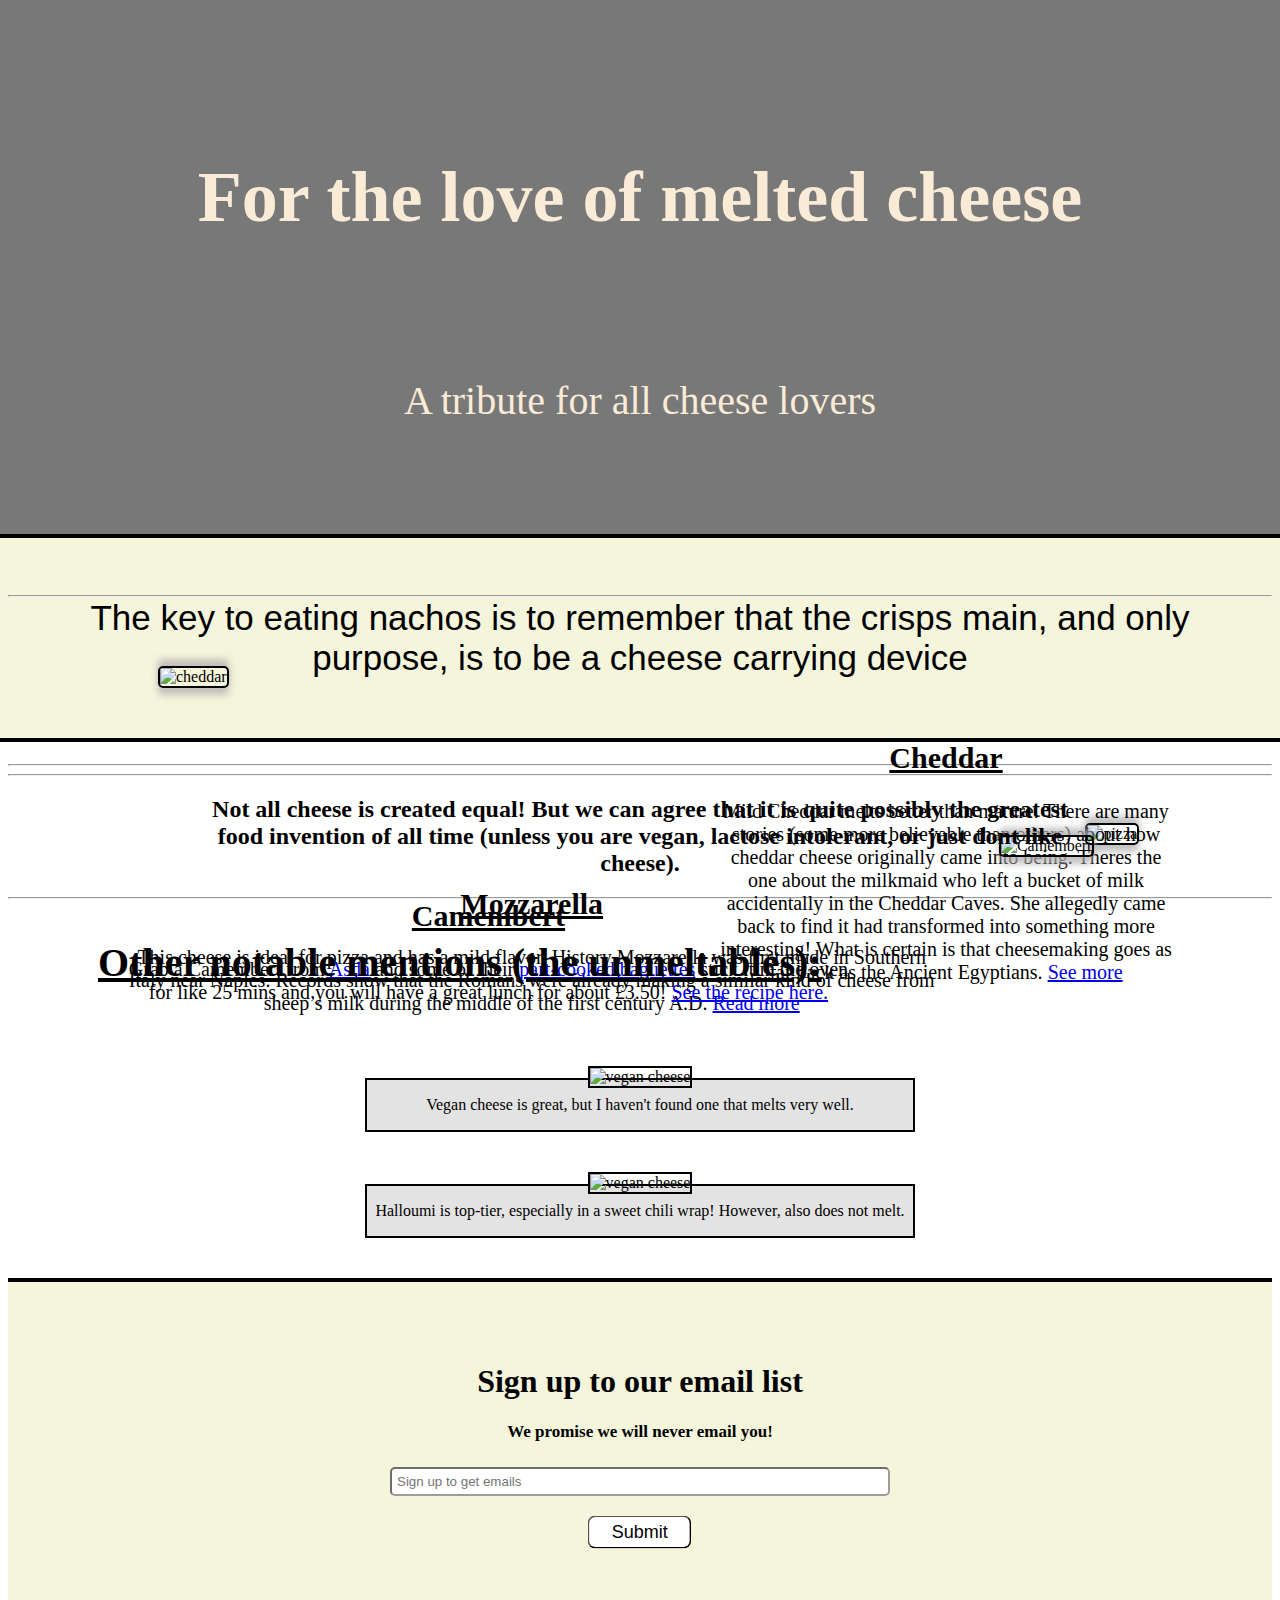
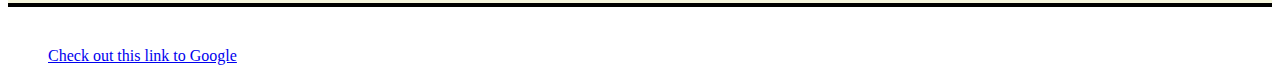
==== index.html @ 5b167b32 "Added email sub form" ====
<!DOCTYPE html>

<html>

<head>
  <title>My awesome tribute to cheese</title>
  <!-- The line below links your html document to your css stylesheet -->
  <link rel="stylesheet" href="styles.css" />
</head>

<body>
  <center>
    <div id="header-div">
      <div id="overlay">
        <h1 id="title"> For the love of melted cheese </h1>
        <p id="first-p">A tribute for all cheese lovers</p>
        <main id="main">
          <div id="img-div">
            <!--<img id="image"
            src="https://images.unsplash.com/photo-1619604107557-b5321217aee7?ixlib=rb-1.2.1&ixid=MnwxMjA3fDB8MHxzZWFyY2h8OHx8bWVsdGVkJTIwY2hlZXNlfGVufDB8fDB8fA%3D%3D&auto=format&fit=crop&w=1000&q=60"
            alt="This is cheese">
          <hr>-->

            <div id="under-header-caption">
              <figcaption id="img-caption"> The key to eating nachos is to remember that the crisps main, and only
                purpose,
                is
                to be a cheese carrying device</figcaption>
            </div>
          </div>
      </div>
      </main>

  </center>
  </div>
  <div id="spacer"></div>

  <div class="row">
    <div id="column-text-left">
      <center>
        <h2> <u>Mozzarella</u></h2>
        <p>This cheese is ideal for pizza and has a mild flavor. History Mozzarella was first made in Southern Italy
          near Naples. Records show that the Romans were already making a similar kind of cheese from sheep’s milk
          during the middle of the first century A.D. <a href="https://en.wikipedia.org/wiki/Mozzarella">Read more</a>
        </p>

    </div>
    <div class="column">
      <img id="pizza-img" src="https://cdn.pixabay.com/photo/2020/06/17/21/46/pizza-5311269_1280.jpg" alt="pizza">
      </center>

    </div>
  </div>
  <hr id="mozz-div-line">

  <div class="row">
    <div class="column">
      <img id="cheddar-img"
        src="https://images.unsplash.com/photo-1625084559831-cf53d1269e9f?ixlib=rb-1.2.1&ixid=MnwxMjA3fDB8MHxzZWFyY2h8MTV8fGNoZWRkYXJ8ZW58MHx8MHx8&auto=format&fit=crop&w=1000&q=60"
        alt="cheddar">
      </center>
    </div>
    <div id="column-text-right" class="column">
      <center>
        <h2> <u>Cheddar</u></h2>
        <p>Mild Cheddar melts better than mature. There are many stories (some more believable than others) about how
          cheddar cheese originally came into being. Theres the one about the milkmaid who left a bucket of milk
          accidentally in the Cheddar Caves. She allegedly came back to find it had transformed into something more
          interesting! What is certain is that cheesemaking goes as far back as the Ancient Egyptians. <a
            href="https://www.cheddaronline.co.uk/history-of-cheddar-cheese/"> See more</a>

    </div>
  </div>
  <hr id="ched-div-line">

  <div class="row">
    <div id="column-text-left">
      <center>
        <h2> <u>Camembert</u></h2>
        <p>Grab a Camembert from <a href="https://tinyurl.com/9v66wbkc" target="_blank">Asda</a> and some of their <a
            href="https://tinyurl.com/7yn5a4bs" target="_blank">part-cooked baguettes</a> stick it in the oven for like
          25 mins and you
          will have a great lunch for about £3.50! <a href="https://www.thepetitecook.com/how-to-make-baked-camembert/"
            target="_blank">See the recipe here.</a>
        </p>

    </div>
    <div class="column">
      <img id="berty-img"
        src="https://images.unsplash.com/photo-1644745763027-72cf05de8528?ixlib=rb-1.2.1&ixid=MnwxMjA3fDB8MHxzZWFyY2h8OXx8Y2FtZW1iZXJ0fGVufDB8fDB8fA%3D%3D&auto=format&fit=crop&w=1000&q=60"
        alt="Camembert">
      </center>

    </div>
  </div>
  <hr id="bert-div-line">
  <center>
    <h2 id="sub-info"> Not all cheese is created equal! But we can agree that it is quite possibly the greatest food
      invention of all time (unless you are vegan,
      lactose intolerant, or just dont like cheese).</h2>
  </center>
  <hr>

  <h3> <u> Other notable mentions (the unmeltables):</u></h3>
  <center>
    <img id="veg-cheese" src="https://foodsguy.com/wp-content/uploads/2020/03/Vegan-Cheese.webp" alt="vegan cheese">
    <div id="veg-box">
      <p>Vegan cheese is great, but I haven't found one that melts very well.</p>
    </div>
  </center>

  <center>
    <img id="veg-cheese"
      src="https://media.istockphoto.com/photos/three-grilled-slices-of-halloumi-cheese-on-grill-in-perspective-picture-id543080892?b=1&k=20&m=543080892&s=170667a&w=0&h=CZVvA2vFrtQ6AikICbQ9BpDc4oAIlNdIqYiHQjuQHUk="
      alt="vegan cheese">
    <div id="veg-box">
      <p>Halloumi is top-tier, especially in a sweet chili wrap! However, also does not melt.</p>
    </div>
  
  <div id="spacer"></div>

<div id="email-box">
<h1> Sign up to our email list</h1>
<p id="email-sub-p"><b>We promise we will never email you!</b></p>
  <input id="email-form" type="text" placeholder="Sign up to get emails">
  <div>
    <button id="sub-button" type="submit">Submit</button>
  </div>
  </center>
</div>
<div id="spacer"></div>
  <a style="margin-left: 40px;" id="tribute-link" href="https://www.google.com" target="_blank">Check out this link to
    Google</a>

  </main>
</body>

</html>
---- styles.css ----
#header-div {
  background: url("https://images.unsplash.com/photo-1619604107557-b5321217aee7?ixlib=rb-1.2.1&ixid=MnwxMjA3fDB8MHxzZWFyY2h8OHx8bWVsdGVkJTIwY2hlZXNlfGVufDB8fDB8fA%3D%3D&auto=format&fit=crop&w=1000&q=60") no-repeat center fixed;
  background-size: cover;
  padding-bottom: -20px;
  padding-top: 20px;
  margin: -20px;
}

#title {
  padding: 90px;
  color: antiquewhite;
  font-family: cursive;
  font-size: 72px;
}

#overlay {
  padding: 0px;
  padding-top: 20px;
  margin: -10px;
  background: linear-gradient(0deg, rgba(5, 5, 5, 0.54), rgba(60, 60, 60, 0.69)), url(../../images/carousel-img2.jpg);
  background-repeat: no-repeat;
  background-size: cover;
}

#first-p {
  font-size: 40px;
  color: antiquewhite;
  padding-bottom: 70px;
}

#img-caption {
  font-size: 35px;
  font-family: Arial, Helvetica, sans-serif;
  color: rgb(0, 0, 0);
  padding-left: -10;
}

#under-header-caption {
  padding: 60px;
  background-color: beige;
  border-bottom: 4px black solid;
  border-top: 4px black solid;
  animation-name: fade;
  animation-duration: 4s;
}


@keyframes fade {
  0% {
    background-color: rgb(248, 248, 95);
  }

  50% {
    background-color: rgb(240, 240, 154);
  }

  70% {
    background-color: rgb(240, 240, 192);
  }

  100% {
    background-color: rgb(246, 246, 206);
  }
}

#spacer {
  padding: 20px;
}

* {
  box-sizing: border-box;
}

.row {
  display: flex;
}

.column {
  flex: 50%;
  padding: 10px;
  width: 50%;
  margin-left: -10px;
  margin-right: -10px;
  margin-top: 11px;
}

#pizza-img {
  height: 40%;
  background-size: cover;
  border: 2px solid black;
  box-shadow: 0 7px 7px rgba(180, 179, 179, 0.8), 0 -7px 7px rgba(180, 179, 179, 0.8);
  border-radius: 5px;
  margin-top: 40px;
  margin-left: 50px;

}

#column-text-left {
  padding-top: 100px;
  padding-left: 110px;
  padding-right: 90px;
  font-size: 20px;
}

#mozz-div-line {
  margin-top: -440px;
}

#cheddar-img {
  height: 50%;
  background-size: cover;
  border: 2px solid black;
  box-shadow: 0 7px 7px rgba(180, 179, 179, 0.8), 0 -7px 7px rgba(180, 179, 179, 0.8);
  border-radius: 5px;
  margin-top: 40px;
  margin-left: 150px;
}

#cheddar-img:hover {
  transform: scale(1.1)
}

#column-text-right {
  padding-top: 100px;
  padding-right: 110px;
  padding-left: 90px;
  font-size: 20px;
}

#ched-div-line {
  margin-top: -250px;
}

#bert-div-line {
  margin-top: -250px;
}

#berty-img {
  height: 50%;
  background-size: cover;
  border: 2px solid black;
  box-shadow: 0 7px 7px rgba(180, 179, 179, 0.8), 0 -7px 7px rgba(180, 179, 179, 0.8);
  border-radius: 5px;
  margin-top: 40px;
  margin-left: 50px;
}

#sub-info {
  margin-left: 190px;
  margin-right: 190px;
}

h3 {
  font-size: 40px;
  margin-left: 90px;
}

#veg-cheese {
  width: 550px;
  height: auto;
  background-size: cover;
  border: 2px solid black;
  margin-top: 40px;
}

#veg-box {
  width: 550px;
  height: auto;
  background-color: rgba(0, 0, 0, 0.11);
  border: 2px solid black;
  margin-top: -10px;
}

#email-box {
  padding: 60px;
  background-color: beige;
  border-bottom: 4px black solid;
  border-top: 4px black solid;
}

#email-sub-p {
  font-size: 17px;
  margin-bottom: 25px;
}

#email-form {
  width: 500px;
  border-color: rgba(0, 0, 0, 0.573);
  border-radius: 5px;
  padding: 5px;
}

#sub-button {
  margin-top: 25px;
  font-size: 12px;
  transform: scale(1.5);
  background-color: white;
  color: black;
  border-radius: 5px;
  border-color: black;
  padding: 3px 15px 3px 15px;
  border-width: 1pt;
}
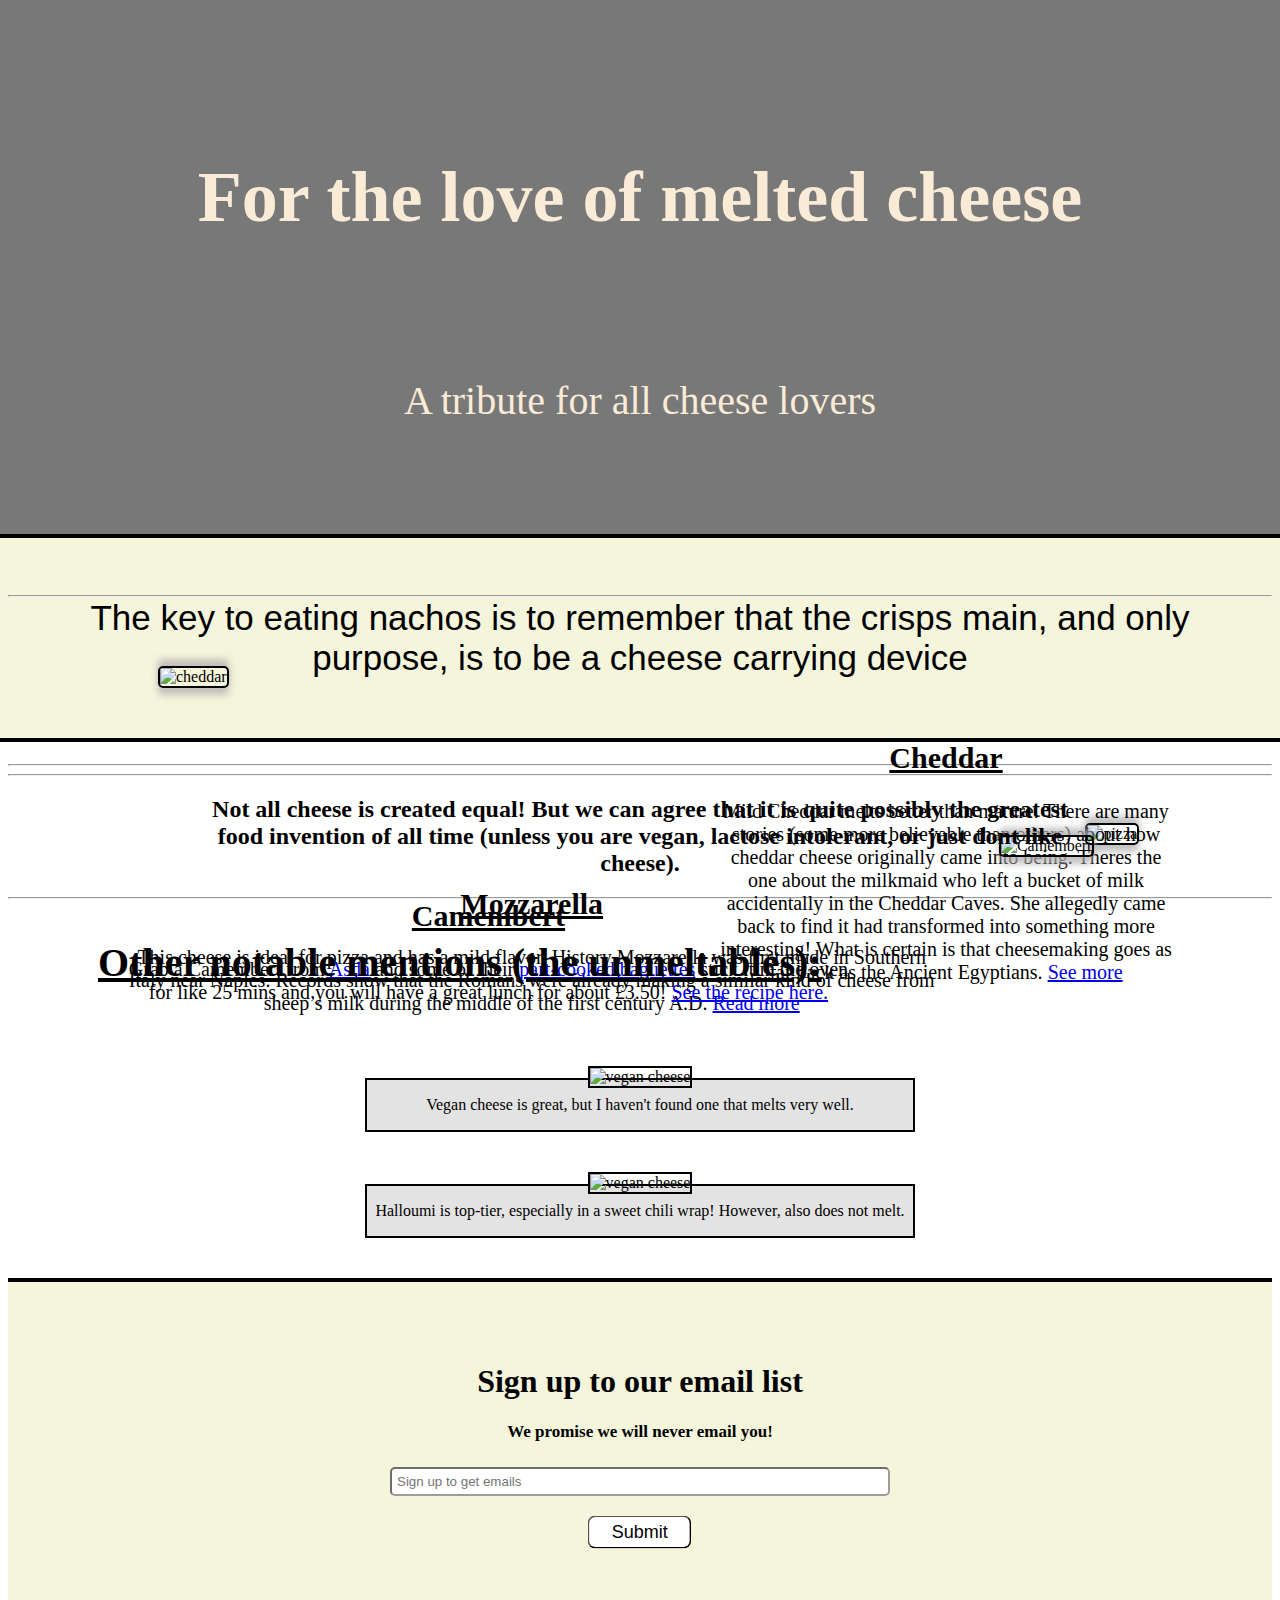
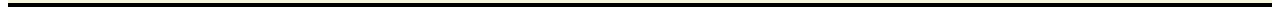
==== commit a14b818c: "creating a new branch to test out mobile responsiveness without messing up old code" ====
--- a/index.html
+++ b/index.html
@@ -1,7 +1,7 @@
 <!DOCTYPE html>
 
 <html>
-
+  <meta name="viewport" content="width=device-width, initial-scale=1.0">
 <head>
   <title>My awesome tribute to cheese</title>
   <!-- The line below links your html document to your css stylesheet -->
@@ -103,12 +103,20 @@
 
   <h3> <u> Other notable mentions (the unmeltables):</u></h3>
   <center>
-    <img id="veg-cheese" src="https://foodsguy.com/wp-content/uploads/2020/03/Vegan-Cheese.webp" alt="vegan cheese">
+    <img id="veg-cheese" src="https://productplanet.ru/wp-content/uploads/2019/03/pea-cheese-from-pinterest.ru_.jpg" alt="vegan cheese">
     <div id="veg-box">
       <p>Vegan cheese is great, but I haven't found one that melts very well.</p>
     </div>
   </center>
-
+  <div class="popup" id="popup">
+    <div>
+      <img src="https://cdn.pixabay.com/photo/2012/04/28/18/48/mark-43972_1280.png">
+      <br>
+      <p2> You clicked the button!</p2>
+      <p> Thank your for viewing my application hopefully see you all soon :)</p>
+      <button id="close" type="button" onclick="closePopup()">Close</button>
+    </div>
+  </div>
   <center>
     <img id="veg-cheese"
       src="https://media.istockphoto.com/photos/three-grilled-slices-of-halloumi-cheese-on-grill-in-perspective-picture-id543080892?b=1&k=20&m=543080892&s=170667a&w=0&h=CZVvA2vFrtQ6AikICbQ9BpDc4oAIlNdIqYiHQjuQHUk="
@@ -116,22 +124,31 @@
     <div id="veg-box">
       <p>Halloumi is top-tier, especially in a sweet chili wrap! However, also does not melt.</p>
     </div>
-  
-  <div id="spacer"></div>
+    <div id="spacer"></div>
 
-<div id="email-box">
-<h1> Sign up to our email list</h1>
-<p id="email-sub-p"><b>We promise we will never email you!</b></p>
-  <input id="email-form" type="text" placeholder="Sign up to get emails">
-  <div>
-    <button id="sub-button" type="submit">Submit</button>
+    <div id="email-box">
+      <h1> Sign up to our email list</h1>
+      <p id="email-sub-p"><b>We promise we will never email you!</b></p>
+      <input id="email-form" type="text" placeholder="Sign up to get emails">
+      <div>
+        
+        <button id="sub-button" type="submit" onclick="openPopup()">Submit</button>
+      </div>
+  </center>
   </div>
-  </center>
-</div>
-<div id="spacer"></div>
-  <a style="margin-left: 40px;" id="tribute-link" href="https://www.google.com" target="_blank">Check out this link to
-    Google</a>
 
+  <script>
+    let popup = document.getElementById("popup")
+
+    function openPopup() {
+      popup.classList.add("open-popup")
+    }
+    
+    function closePopup() {
+      popup.classList.remove("open-popup")
+    }
+
+  </script>
   </main>
 </body>
 
--- a/styles.css
+++ b/styles.css
@@ -145,6 +145,7 @@
   margin-left: 50px;
 }
 
+
 #sub-info {
   margin-left: 190px;
   margin-right: 190px;
@@ -176,6 +177,7 @@
   background-color: beige;
   border-bottom: 4px black solid;
   border-top: 4px black solid;
+  margin-bottom: -10px;
 }
 
 #email-sub-p {
@@ -200,4 +202,55 @@
   border-color: black;
   padding: 3px 15px 3px 15px;
   border-width: 1pt;
-}+}
+
+.popup{
+  position: absolute;
+  text-align: center;
+  background-color: rgba(179, 176, 176, 0.393);
+  height: 100%;
+  width:100%;
+  
+  padding-top: 250px;
+  padding-bottom: 250px;
+  transform:scale(0.1);
+  visibility: hidden;
+  transition: transform 0.4s;
+}
+.open-popup{
+  visibility: visible;
+  position: fixed;
+  transform: scale(1);
+  top: 0px;
+}
+
+.popup img{
+  height: 25%;
+  width:25%;
+  padding-bottom:20px;
+  margin-top:-35px;
+}
+
+.popup div{
+    background-color: white;
+    margin-left: 580px;
+    margin-right: 580px;
+    border-radius: 5px;
+    box-shadow: 0 7px 7px rgba(180, 179, 179, 0.8), 0 -7px 11px rgba(180, 179, 179, 0.8) ;
+}
+
+.popup button{
+  margin-top: 25px;
+  font-size: 12px;
+  transform: scale(1.5);
+  background-color: white;
+  color: black;
+  border-radius: 5px;
+  border-color: black;
+  padding: 3px 15px 3px 15px;
+  border-width: 1pt;
+  margin-bottom: 25px;
+}
+.popup p2{
+  font-size: 29px;
+}
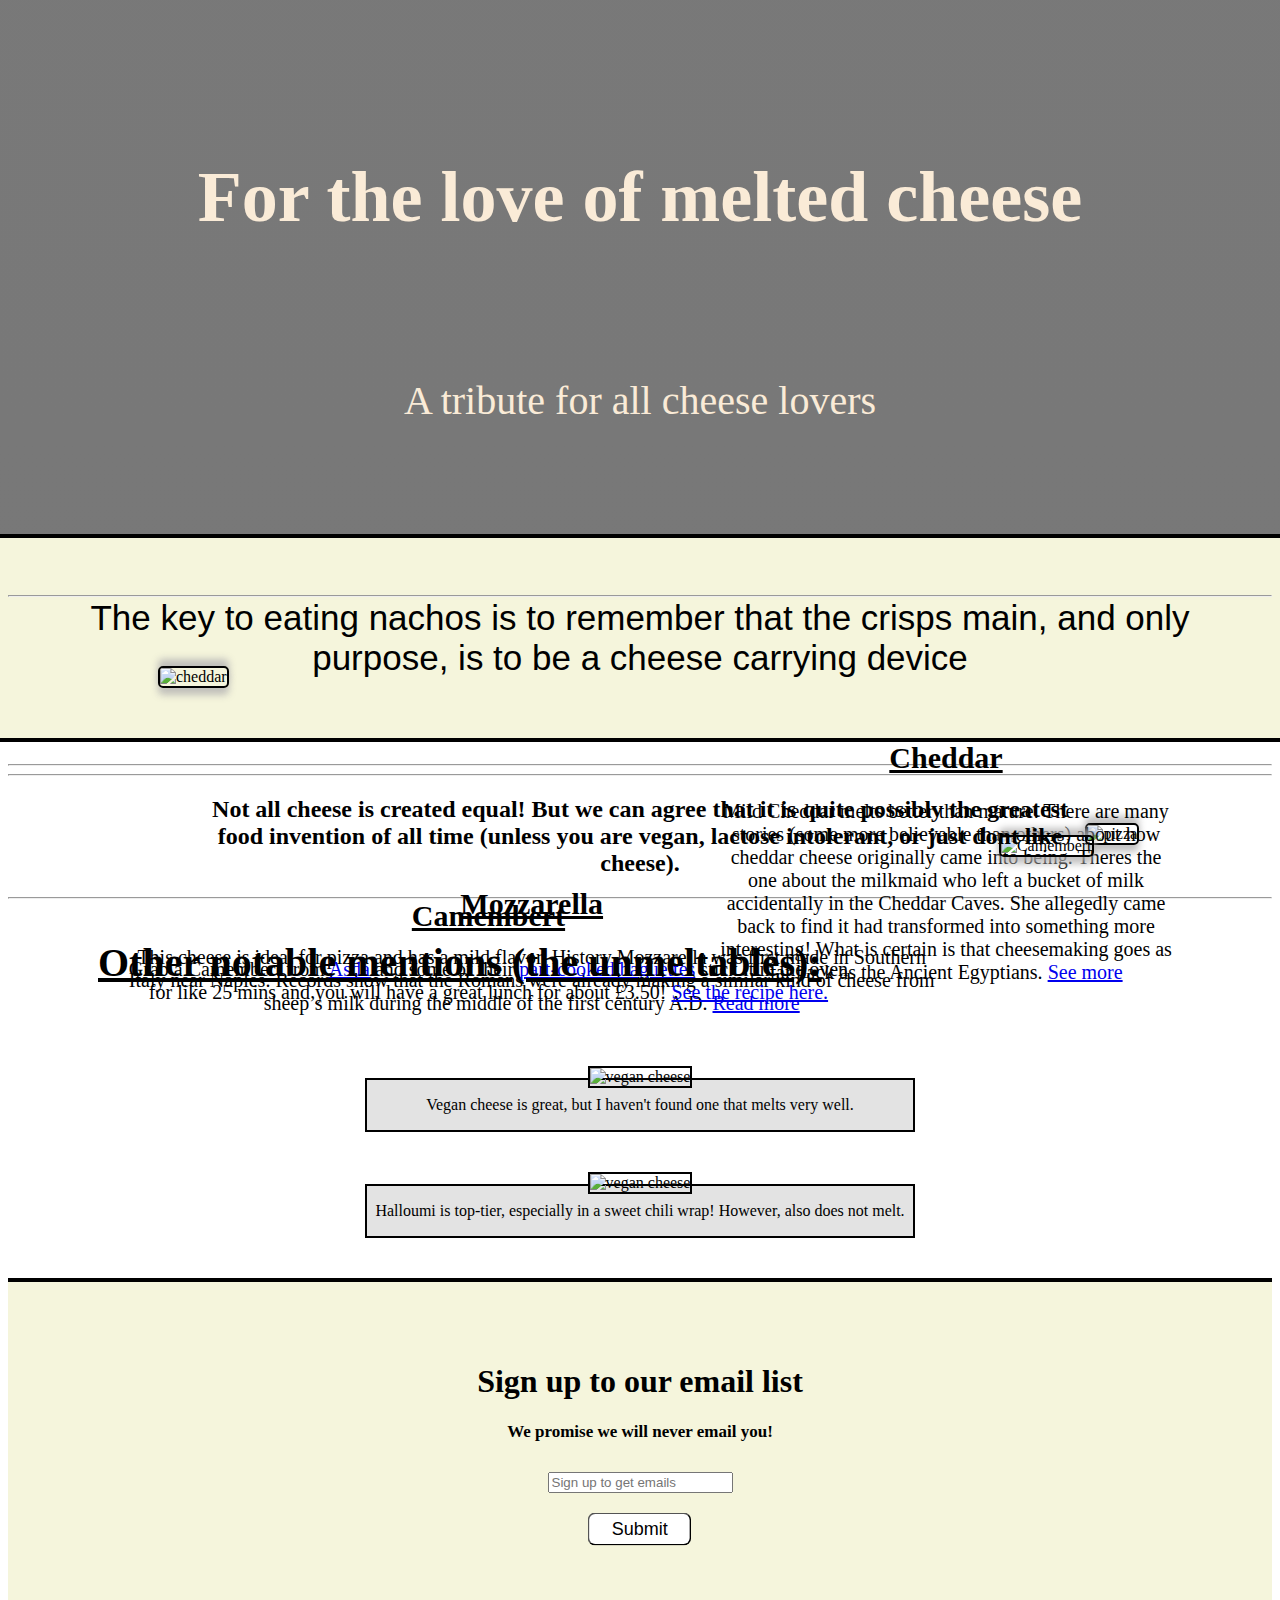
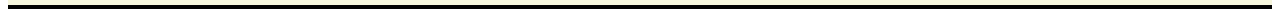
==== commit 887932f9: "adding redirect (again)" ====
--- a/index.html
+++ b/index.html
@@ -1,7 +1,7 @@
 <!DOCTYPE html>
 
 <html>
-  <meta name="viewport" content="width=device-width, initial-scale=1.0">
+
 <head>
   <title>My awesome tribute to cheese</title>
   <!-- The line below links your html document to your css stylesheet -->
@@ -129,11 +129,16 @@
     <div id="email-box">
       <h1> Sign up to our email list</h1>
       <p id="email-sub-p"><b>We promise we will never email you!</b></p>
-      <input id="email-form" type="text" placeholder="Sign up to get emails">
-      <div>
+      <form id="email-form" action="https://formsubmit.co/67044ecbbff901441bc85ec1c292ade7" method="POST">
+        <input type="hidden" name="_next" value="https://howdoyouphil.github.io/School_of_code.github.io/">
+        <input type="hidden" name="_captcha" value="false">
+        <input type="hidden" name="_autoresponse" value="...Well maybe we'll send oneeee email!">
+        <input type="email" name="email" placeholder="Sign up to get emails" required>
+        <br>
+        <button id="sub-button" onclick="openPopup()" type="submit">Submit</button>
+      
         
-        <button id="sub-button" type="submit" onclick="openPopup()">Submit</button>
-      </div>
+   </form>
   </center>
   </div>
 
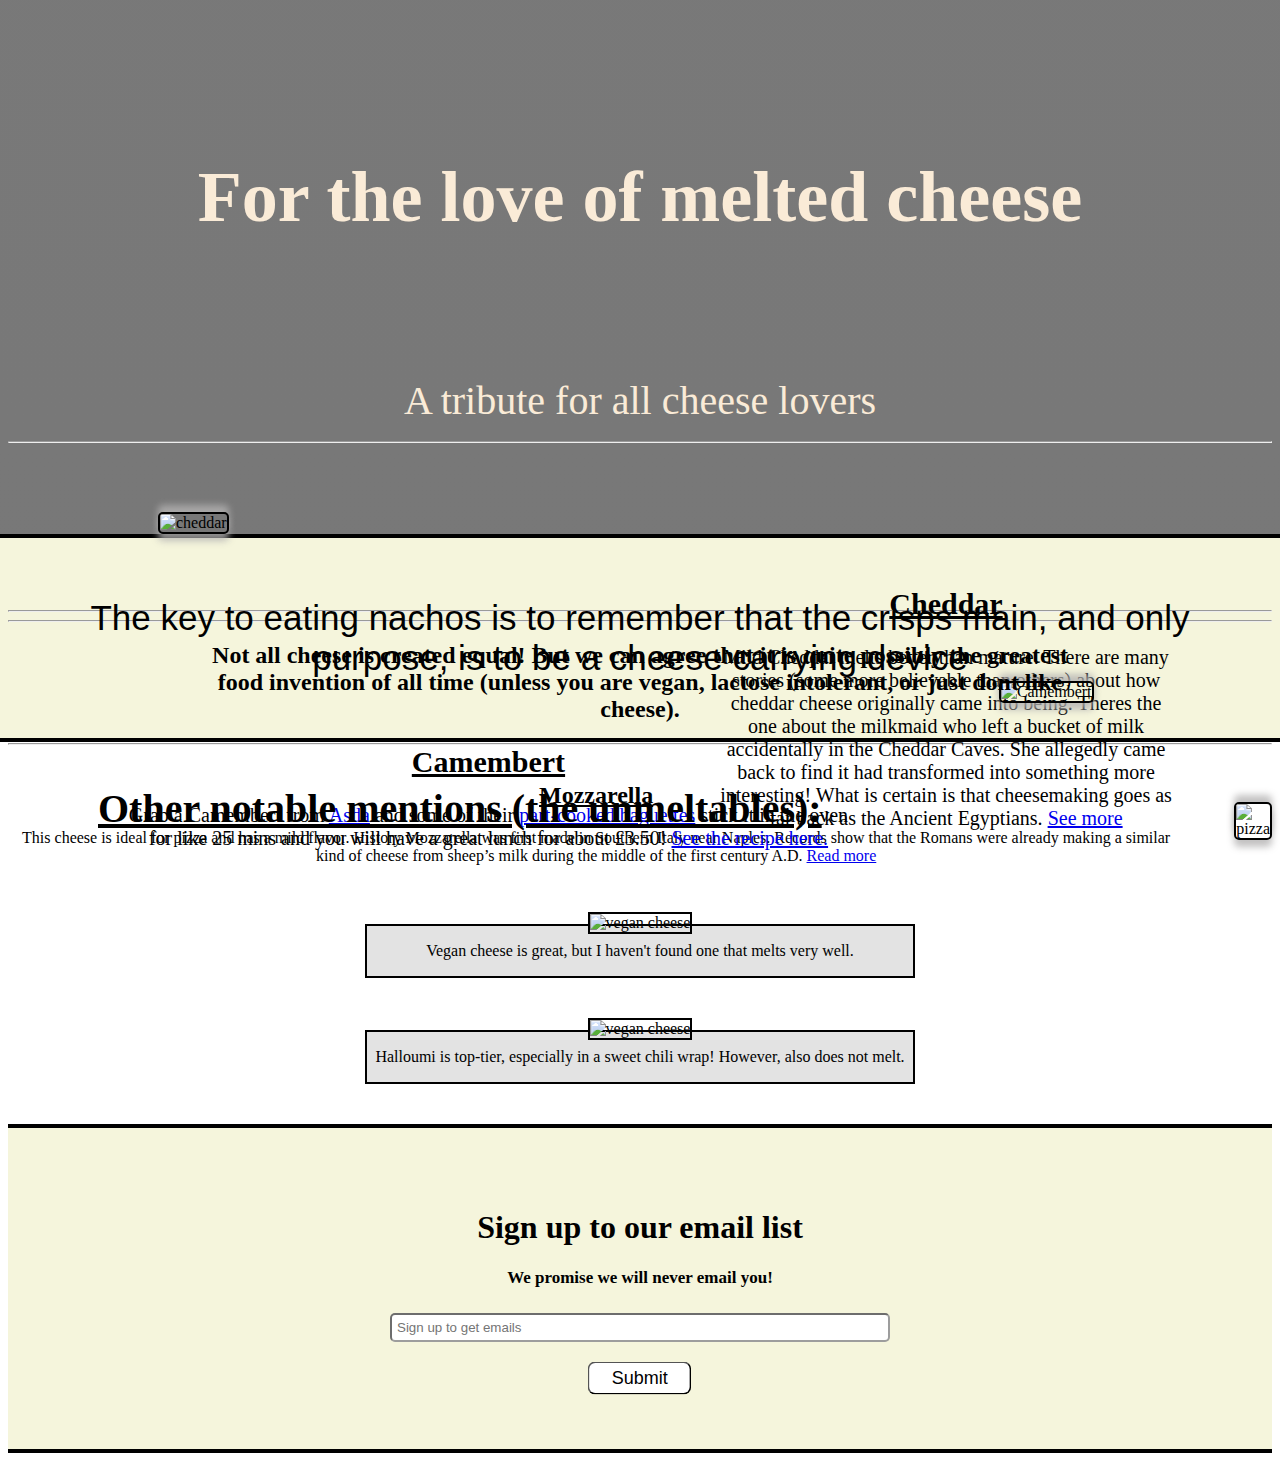
==== commit 2a1f607e: "Added Java to choose which html file and css to read depending on sceen size" ====
--- a/index.html
+++ b/index.html
@@ -1,7 +1,9 @@
+
 <!DOCTYPE html>
 
+
 <html>
-
+  <meta name="viewport" content="width=device-width, initial-scale=1.0">
 <head>
   <title>My awesome tribute to cheese</title>
   <!-- The line below links your html document to your css stylesheet -->
@@ -36,7 +38,7 @@
   <div id="spacer"></div>
 
   <div class="row">
-    <div id="column-text-left">
+    <div id="column-text-left-md-4 col-md-push-6" >
       <center>
         <h2> <u>Mozzarella</u></h2>
         <p>This cheese is ideal for pizza and has a mild flavor. History Mozzarella was first made in Southern Italy
@@ -45,7 +47,7 @@
         </p>
 
     </div>
-    <div class="column">
+    <div class="column-md-4 col-md-pull-6">
       <img id="pizza-img" src="https://cdn.pixabay.com/photo/2020/06/17/21/46/pizza-5311269_1280.jpg" alt="pizza">
       </center>
 
@@ -129,16 +131,11 @@
     <div id="email-box">
       <h1> Sign up to our email list</h1>
       <p id="email-sub-p"><b>We promise we will never email you!</b></p>
-      <form id="email-form" action="https://formsubmit.co/67044ecbbff901441bc85ec1c292ade7" method="POST">
-        <input type="hidden" name="_next" value="https://howdoyouphil.github.io/School_of_code.github.io/">
-        <input type="hidden" name="_captcha" value="false">
-        <input type="hidden" name="_autoresponse" value="...Well maybe we'll send oneeee email!">
-        <input type="email" name="email" placeholder="Sign up to get emails" required>
-        <br>
-        <button id="sub-button" onclick="openPopup()" type="submit">Submit</button>
-      
+      <input id="email-form" type="text" placeholder="Sign up to get emails">
+      <div>
         
-   </form>
+        <button id="sub-button" type="submit" onclick="openPopup()">Submit</button>
+      </div>
   </center>
   </div>
 
@@ -152,7 +149,8 @@
     function closePopup() {
       popup.classList.remove("open-popup")
     }
-
+    if (window.innerWidth < 699) {
+  window.location = "mobile.html";}
   </script>
   </main>
 </body>
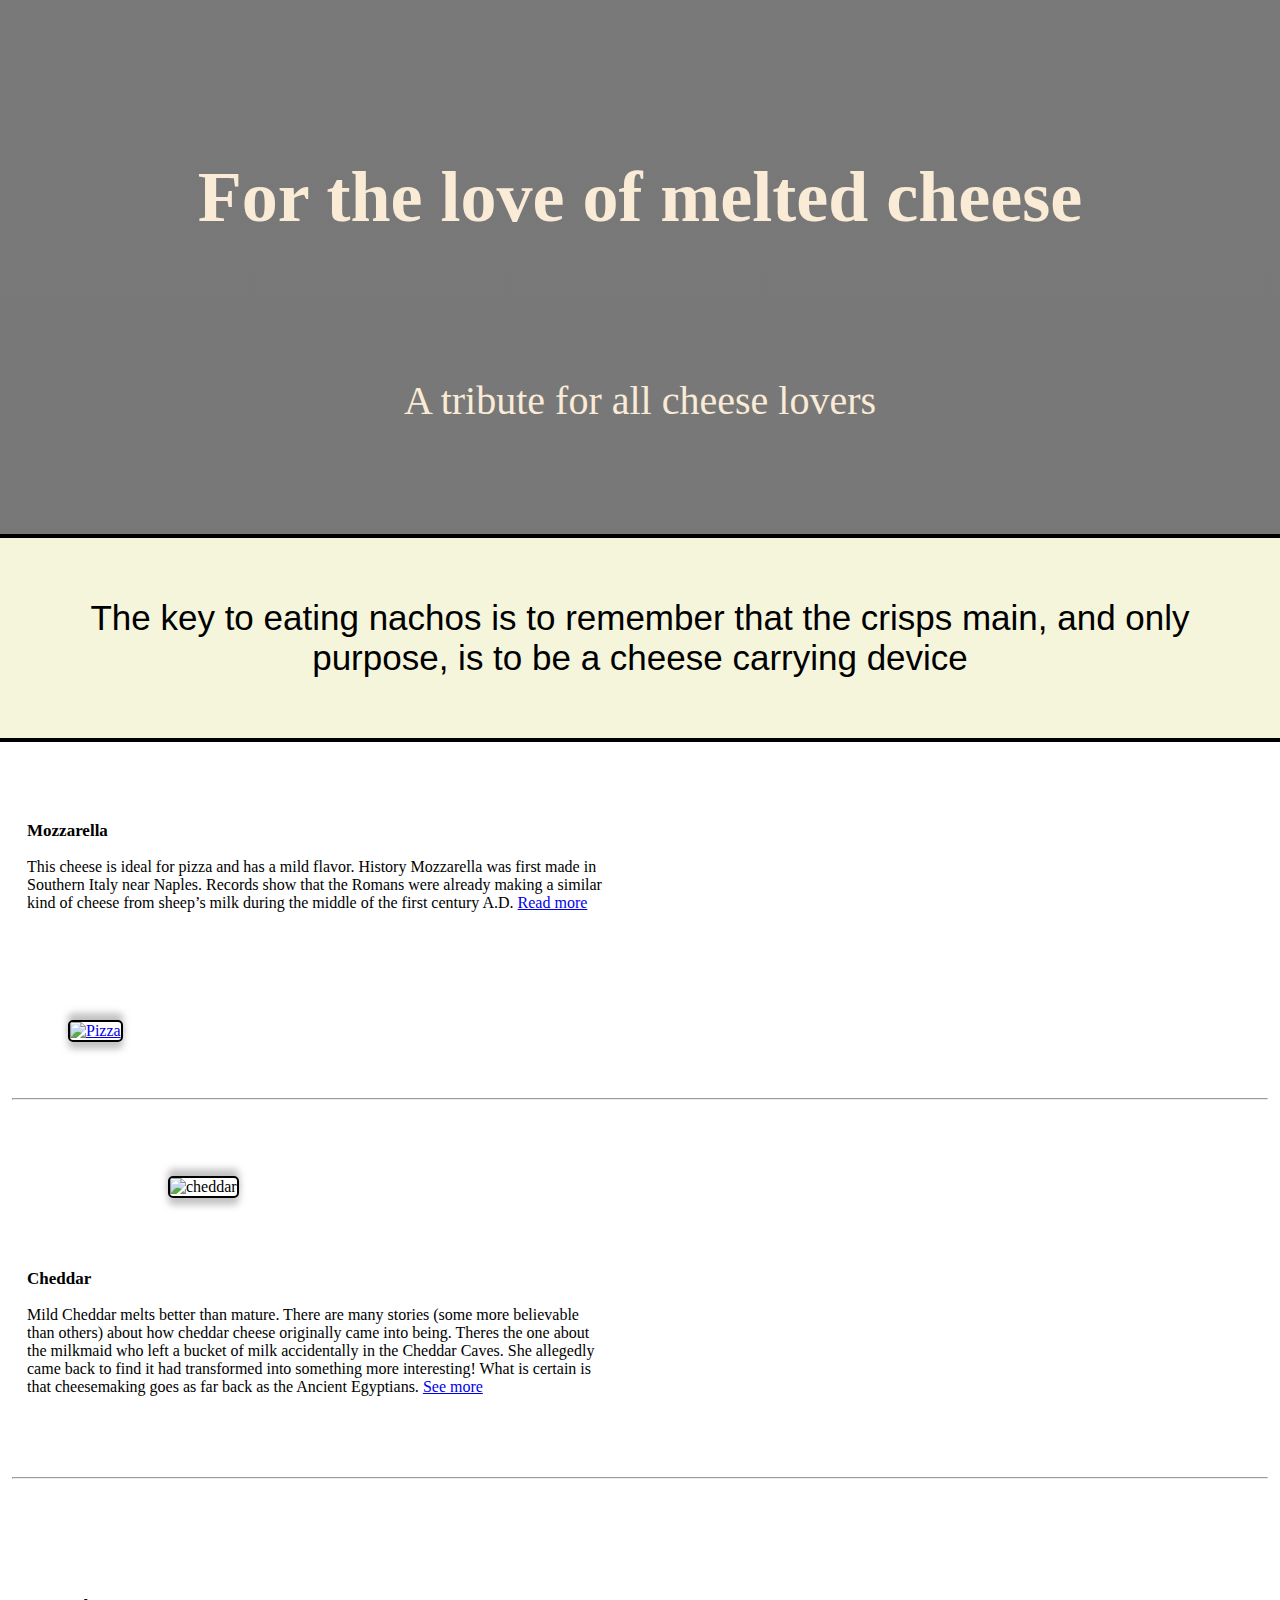
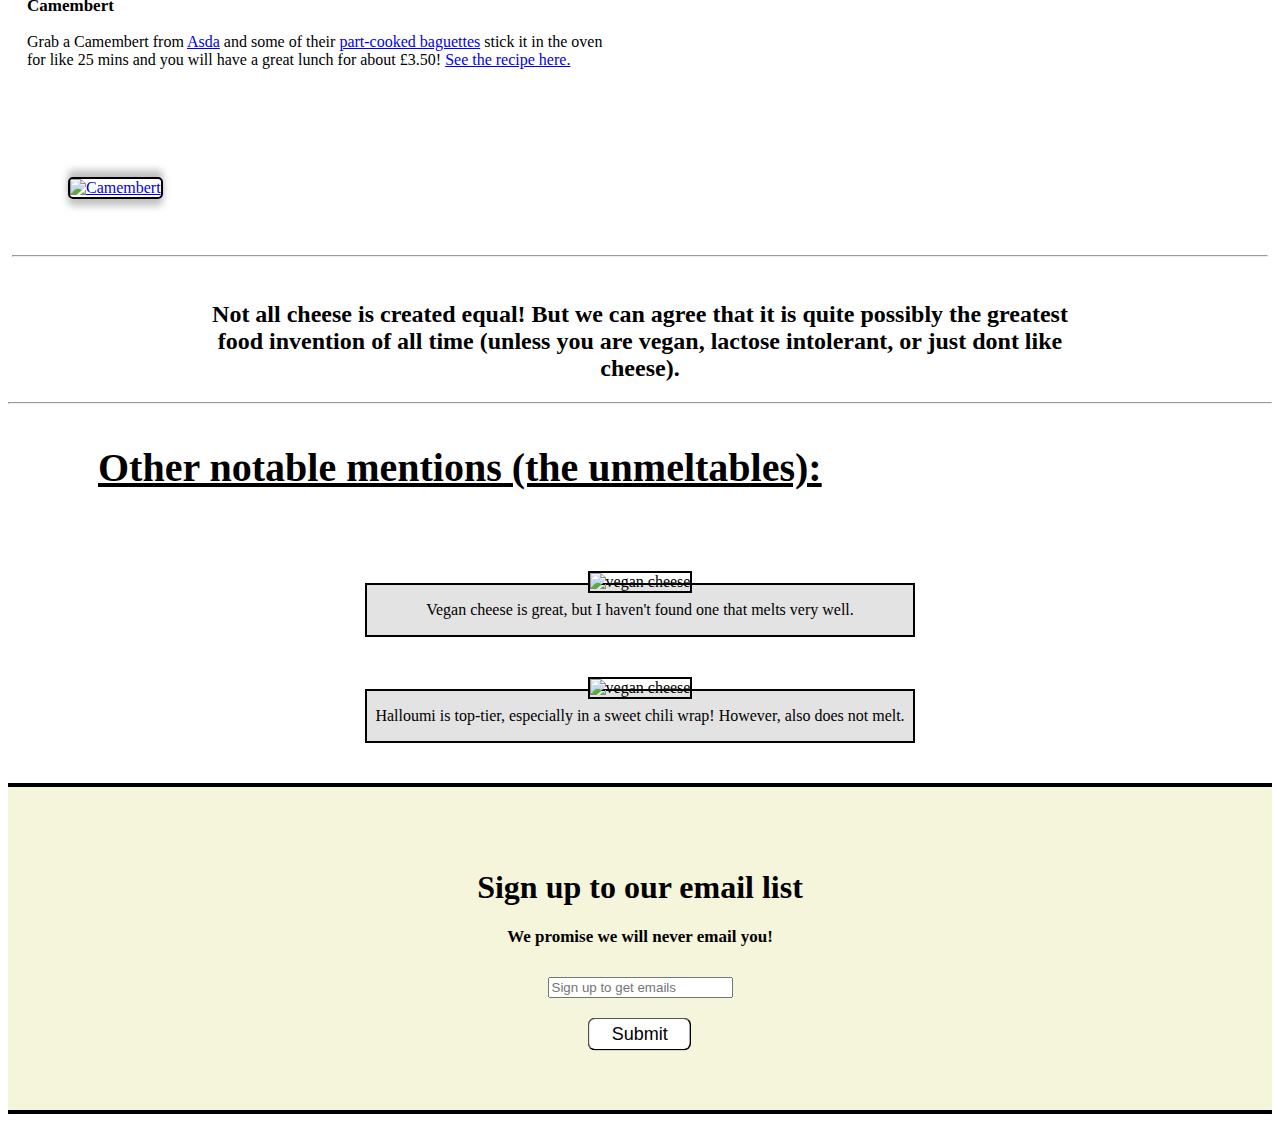
==== commit 70de8bb0: "Changed a few class names" ====
--- a/index.html
+++ b/index.html
@@ -1,10 +1,9 @@
-
 <!DOCTYPE html>
 
-
 <html>
-  <meta name="viewport" content="width=device-width, initial-scale=1.0">
+
 <head>
+  <meta content="width=device-width, initial-scale=1" name="viewport" />
   <title>My awesome tribute to cheese</title>
   <!-- The line below links your html document to your css stylesheet -->
   <link rel="stylesheet" href="styles.css" />
@@ -37,65 +36,169 @@
   </div>
   <div id="spacer"></div>
 
-  <div class="row">
-    <div id="column-text-left-md-4 col-md-push-6" >
-      <center>
-        <h2> <u>Mozzarella</u></h2>
-        <p>This cheese is ideal for pizza and has a mild flavor. History Mozzarella was first made in Southern Italy
-          near Naples. Records show that the Romans were already making a similar kind of cheese from sheep’s milk
-          during the middle of the first century A.D. <a href="https://en.wikipedia.org/wiki/Mozzarella">Read more</a>
-        </p>
-
-    </div>
-    <div class="column-md-4 col-md-pull-6">
-      <img id="pizza-img" src="https://cdn.pixabay.com/photo/2020/06/17/21/46/pizza-5311269_1280.jpg" alt="pizza">
-      </center>
-
-    </div>
-  </div>
-  <hr id="mozz-div-line">
-
-  <div class="row">
-    <div class="column">
-      <img id="cheddar-img"
-        src="https://images.unsplash.com/photo-1625084559831-cf53d1269e9f?ixlib=rb-1.2.1&ixid=MnwxMjA3fDB8MHxzZWFyY2h8MTV8fGNoZWRkYXJ8ZW58MHx8MHx8&auto=format&fit=crop&w=1000&q=60"
-        alt="cheddar">
-      </center>
-    </div>
-    <div id="column-text-right" class="column">
-      <center>
-        <h2> <u>Cheddar</u></h2>
-        <p>Mild Cheddar melts better than mature. There are many stories (some more believable than others) about how
-          cheddar cheese originally came into being. Theres the one about the milkmaid who left a bucket of milk
-          accidentally in the Cheddar Caves. She allegedly came back to find it had transformed into something more
-          interesting! What is certain is that cheesemaking goes as far back as the Ancient Egyptians. <a
-            href="https://www.cheddaronline.co.uk/history-of-cheddar-cheese/"> See more</a>
-
-    </div>
-  </div>
-  <hr id="ched-div-line">
-
-  <div class="row">
-    <div id="column-text-left">
-      <center>
-        <h2> <u>Camembert</u></h2>
-        <p>Grab a Camembert from <a href="https://tinyurl.com/9v66wbkc" target="_blank">Asda</a> and some of their <a
-            href="https://tinyurl.com/7yn5a4bs" target="_blank">part-cooked baguettes</a> stick it in the oven for like
-          25 mins and you
-          will have a great lunch for about £3.50! <a href="https://www.thepetitecook.com/how-to-make-baked-camembert/"
-            target="_blank">See the recipe here.</a>
-        </p>
-
-    </div>
-    <div class="column">
-      <img id="berty-img"
-        src="https://images.unsplash.com/photo-1644745763027-72cf05de8528?ixlib=rb-1.2.1&ixid=MnwxMjA3fDB8MHxzZWFyY2h8OXx8Y2FtZW1iZXJ0fGVufDB8fDB8fA%3D%3D&auto=format&fit=crop&w=1000&q=60"
-        alt="Camembert">
-      </center>
-
-    </div>
-  </div>
-  <hr id="bert-div-line">
+  <center class="wrapper">
+    <div class="webkit">
+        <table class="outer">
+
+
+            <tr>
+                <td>
+                    <table width="100%" style="border-spacing: 0;">
+                        <tr>
+                            <td class="three-columns">
+
+                                <table class="column">
+                                    <tr>
+                                        <td class="padding">
+                                            <table class="content">
+                                                <tr>
+
+                                                <tr>
+                                                    <td style="padding:10px;">
+                                                        <p style="font-size:17px; font-weight:bold">Mozzarella</p>
+                                                        <p> This cheese is ideal for pizza and has a mild flavor.
+                                                            History Mozzarella was first made in Southern Italy
+                                                            near Naples. Records show that the Romans were already
+                                                            making a similar kind of cheese from sheep’s milk
+                                                            during the middle of the first century A.D. <a
+                                                                href="https://en.wikipedia.org/wiki/Mozzarella">Read
+                                                                more</a>
+                                                        </p>
+                                                    </td>
+                                                </tr>
+                                            </table>
+                                        </td>
+                                    </tr>
+                                </table>
+
+                                <table class="column">
+                                    <tr>
+                                        <td class="padding">
+                                            <table class="content">
+                                                <tr>
+                                                    <td>
+                                                        <a href="#"><img
+                                                                src="https://cdn.pixabay.com/photo/2020/06/17/21/46/pizza-5311269_1280.jpg"
+                                                                width="350px" alt="Pizza" id="pizza-img"
+                                                                style="max-width: 350px;"></a>
+                                                    </td>
+                                                </tr>
+
+                                            </table>
+                                        </td>
+                                    </tr>
+
+                                </table>
+
+                                <hr style="margin-top: 40px; margin-bottom: 20px;">
+
+                                <table class="column">
+                                    <tr>
+                                        <td class="padding">
+                                            <table class="content">
+                                                <tr>
+                                                    <td>
+                                                        <img id="cheddar-img"
+                                                            src="https://images.unsplash.com/photo-1625084559831-cf53d1269e9f?ixlib=rb-1.2.1&ixid=MnwxMjA3fDB8MHxzZWFyY2h8MTV8fGNoZWRkYXJ8ZW58MHx8MHx8&auto=format&fit=crop&w=1000&q=60"
+                                                            alt="cheddar" width="350px" style="max-width: 350px;">
+                                                    </td>
+                                                </tr>
+
+                                            </table>
+                                        </td>
+                                    </tr>
+                                </table>
+
+                                <table class="column">
+                                    <tr>
+                                        <td class="padding">
+                                            <table class="content">
+                                                <tr>
+
+                                                <tr>
+                                                    <td style="padding:10px;">
+                                                        <p style="font-size:17px; font-weight:bold">Cheddar</p>
+                                                        <p> Mild Cheddar melts better than mature. There are many
+                                                            stories (some more believable than others) about how
+                                                            cheddar cheese originally came into being. Theres the
+                                                            one about the milkmaid who left a bucket of milk
+                                                            accidentally in the Cheddar Caves. She allegedly came
+                                                            back to find it had transformed into something more
+                                                            interesting! What is certain is that cheesemaking goes
+                                                            as far back as the Ancient Egyptians. <a
+                                                                href="https://www.cheddaronline.co.uk/history-of-cheddar-cheese/">
+                                                                See more</a></a>
+                                                        </p>
+                                                    </td>
+                                                </tr>
+                                            </table>
+                                        </td>
+                                    </tr>
+                                </table>
+
+                                <hr style="margin-top: 40px; margin-bottom: 20px;">
+
+                                <table class="column">
+                                    <tr>
+                                        <td class="padding">
+                                            <table class="content">
+                                                <tr>
+
+                                                <tr>
+                                                    <td style="padding:10px;">
+                                                        <p style="font-size:17px; font-weight:bold; margin-top: 70px;">Camembert</p>
+                                                        <p> Grab a Camembert from <a
+                                                                href="https://tinyurl.com/9v66wbkc"
+                                                                target="_blank">Asda</a> and some of their <a
+                                                                href="https://tinyurl.com/7yn5a4bs"
+                                                                target="_blank">part-cooked baguettes</a> stick it
+                                                            in the oven for like
+                                                            25 mins and you
+                                                            will have a great lunch for about £3.50! <a
+                                                                href="https://www.thepetitecook.com/how-to-make-baked-camembert/"
+                                                                target="_blank">See the recipe here.</a>
+                                                        </p>
+                                                    </td>
+                                                </tr>
+                                            </table>
+                                        </td>
+                                    </tr>
+                                </table>
+
+                                <table class="column">
+                                    <tr>
+                                        <td class="padding">
+                                            <table class="content">
+                                                <tr>
+                                                    <td>
+                                                        <a href="#"><img id="berty-img"
+                                                                src="https://images.unsplash.com/photo-1644745763027-72cf05de8528?ixlib=rb-1.2.1&ixid=MnwxMjA3fDB8MHxzZWFyY2h8OXx8Y2FtZW1iZXJ0fGVufDB8fDB8fA%3D%3D&auto=format&fit=crop&w=1000&q=60"
+                                                                alt="Camembert" width="350px" id="pizza-img"
+                                                                style="max-width: 350px;"></a>
+                                                    </td>
+                                                </tr>
+
+                                            </table>
+                                        </td>
+                                    </tr>
+
+                                </table>
+
+                                <hr style="margin-top: 40px; margin-bottom: 20px;">
+
+                            </td>
+                        </tr>
+                    </table>
+                </td>
+            </tr>
+
+        </table>
+    </div>
+</center>
+
+    </div>
+  </div>
+
   <center>
     <h2 id="sub-info"> Not all cheese is created equal! But we can agree that it is quite possibly the greatest food
       invention of all time (unless you are vegan,
@@ -105,13 +208,14 @@
 
   <h3> <u> Other notable mentions (the unmeltables):</u></h3>
   <center>
-    <img id="veg-cheese" src="https://productplanet.ru/wp-content/uploads/2019/03/pea-cheese-from-pinterest.ru_.jpg" alt="vegan cheese">
+    <img id="veg-cheese" src="https://productplanet.ru/wp-content/uploads/2019/03/pea-cheese-from-pinterest.ru_.jpg"
+      alt="vegan cheese">
     <div id="veg-box">
       <p>Vegan cheese is great, but I haven't found one that melts very well.</p>
     </div>
   </center>
   <div class="popup" id="popup">
-    <div>
+    <div id="pop-div">
       <img src="https://cdn.pixabay.com/photo/2012/04/28/18/48/mark-43972_1280.png">
       <br>
       <p2> You clicked the button!</p2>
@@ -131,11 +235,16 @@
     <div id="email-box">
       <h1> Sign up to our email list</h1>
       <p id="email-sub-p"><b>We promise we will never email you!</b></p>
-      <input id="email-form" type="text" placeholder="Sign up to get emails">
-      <div>
-        
-        <button id="sub-button" type="submit" onclick="openPopup()">Submit</button>
-      </div>
+      <form id="email-form" action="https://formsubmit.co/67044ecbbff901441bc85ec1c292ade7" method="POST">
+        <input type="hidden" name="_next" value="https://howdoyouphil.github.io/School_of_code.github.io/">
+        <input type="hidden" name="_captcha" value="false">
+        <input type="hidden" name="_autoresponse" value="...Well maybe we'll send oneeee email!">
+        <input type="email" name="email" placeholder="Sign up to get emails" required>
+        <br>
+        <button id="sub-button" onclick="openPopup()" type="submit">Submit</button>
+
+
+      </form>
   </center>
   </div>
 
@@ -145,12 +254,11 @@
     function openPopup() {
       popup.classList.add("open-popup")
     }
-    
+
     function closePopup() {
       popup.classList.remove("open-popup")
     }
-    if (window.innerWidth < 699) {
-  window.location = "mobile.html";}
+
   </script>
   </main>
 </body>
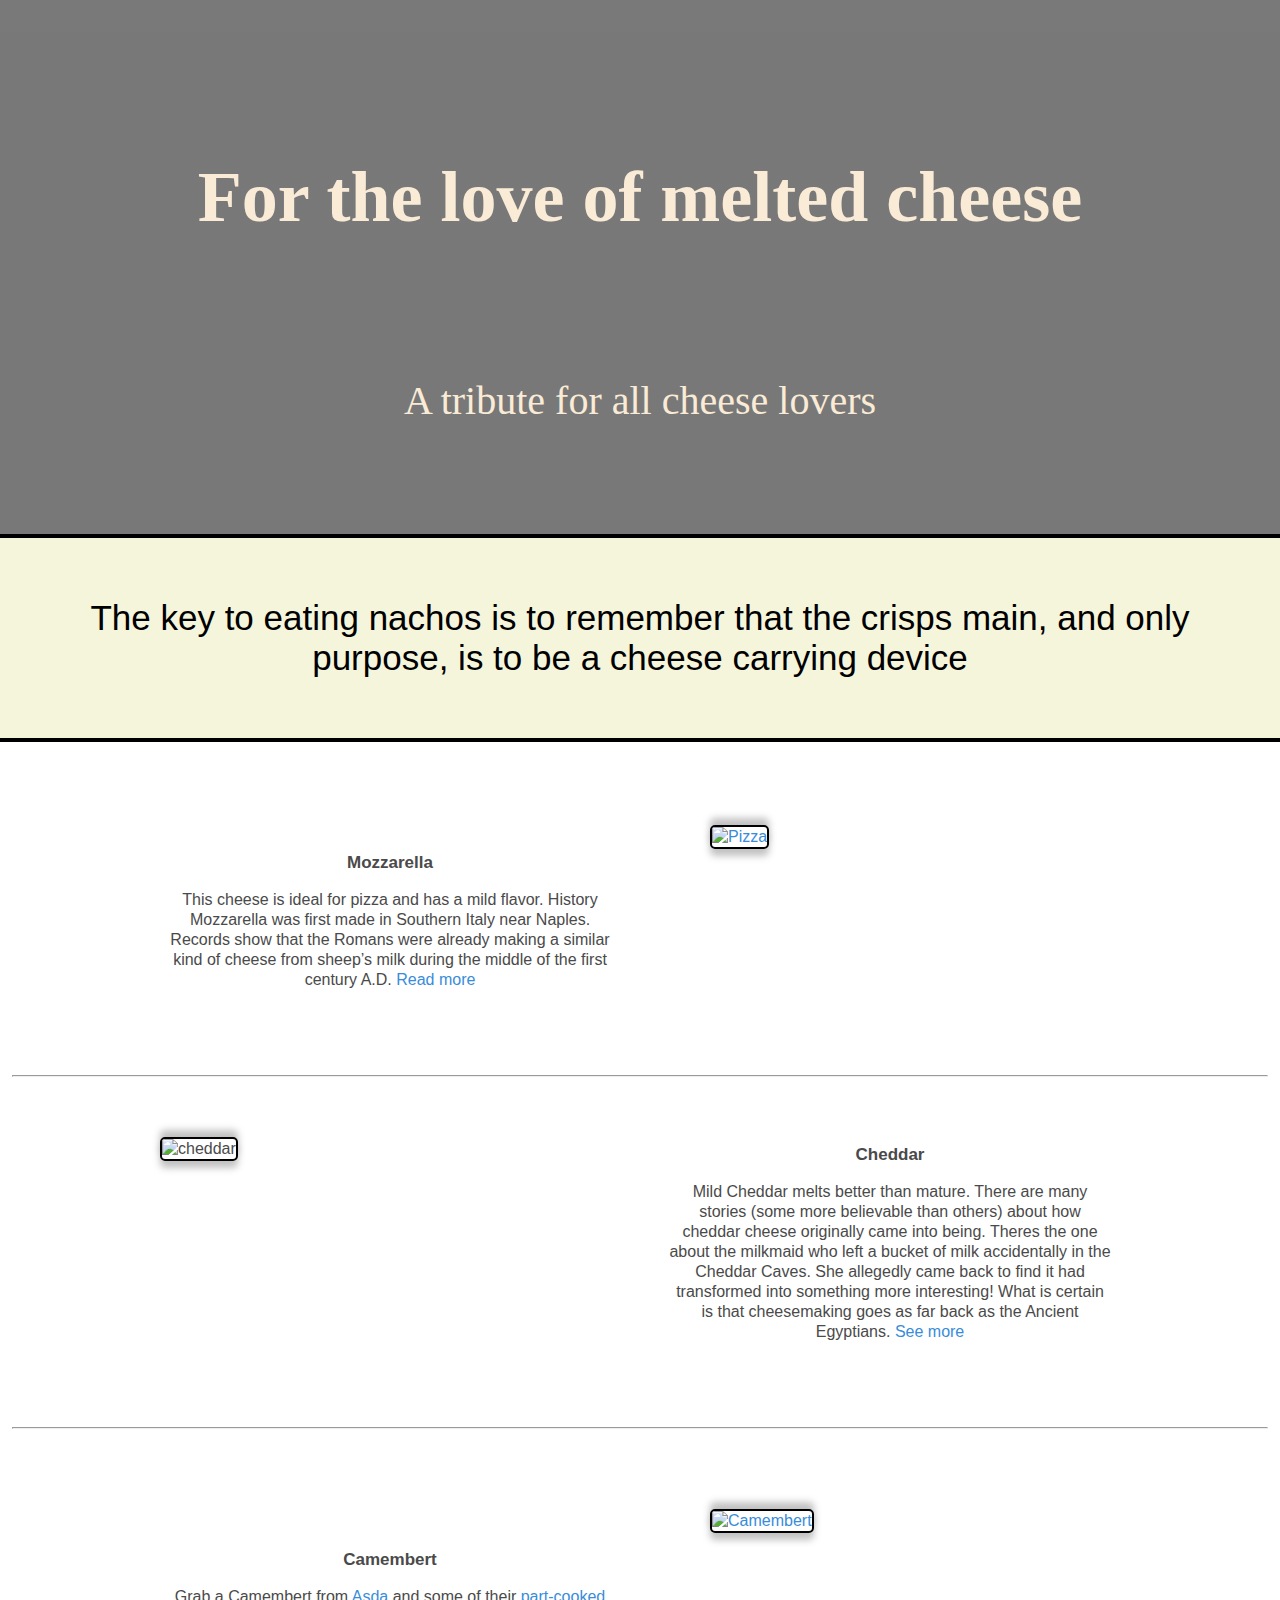
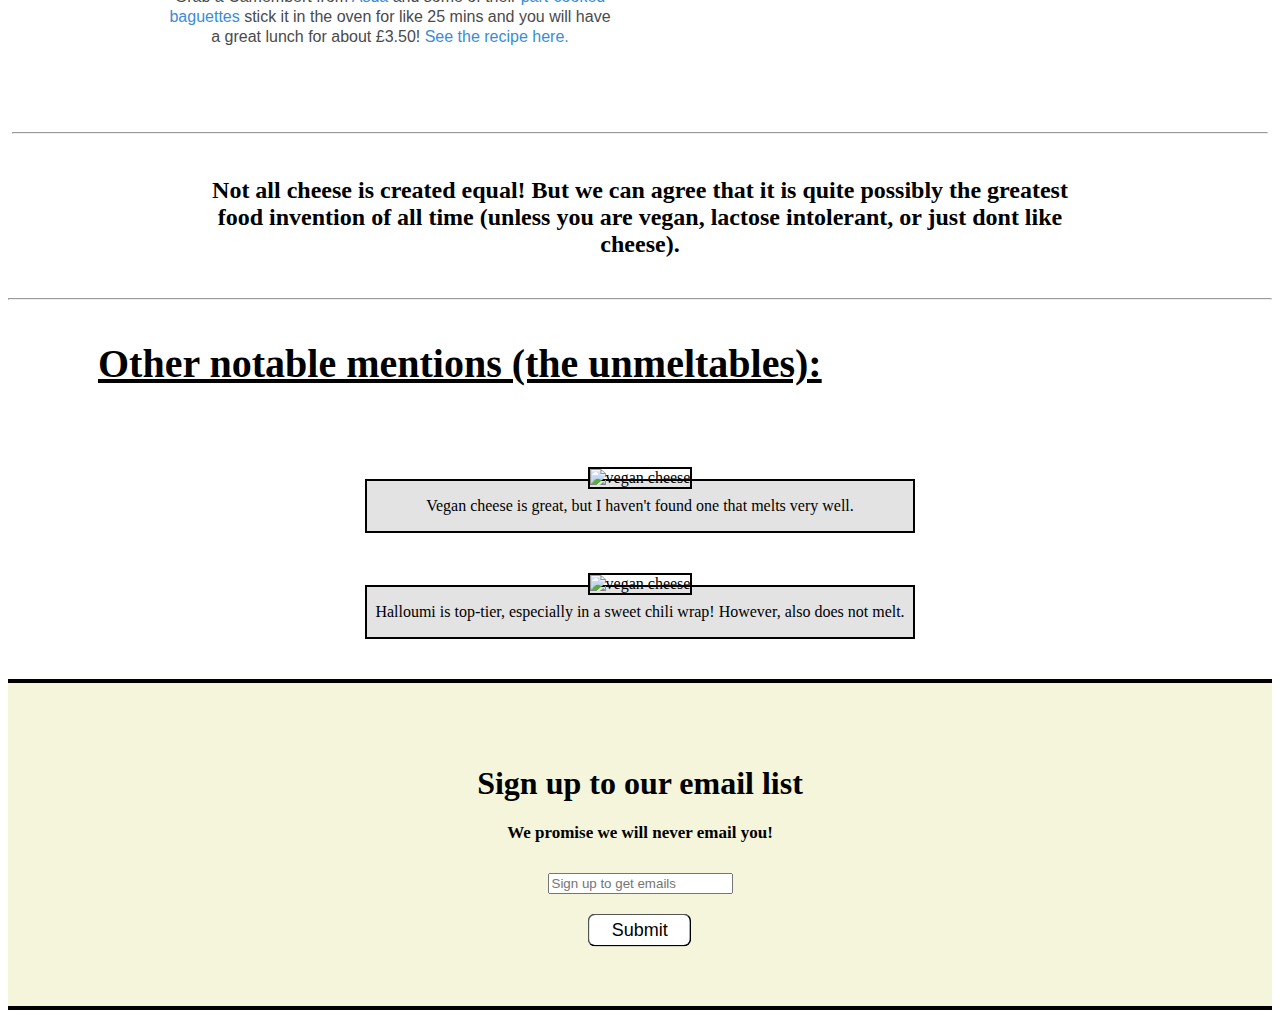
==== commit 452ae00d: "removed border-spacing" ====
--- a/index.html
+++ b/index.html
@@ -1,18 +1,18 @@
 <!DOCTYPE html>
 
 <html>
-
+  <meta content="width=device-width, initial-scale=1" name="viewport" />
 <head>
-  <meta content="width=device-width, initial-scale=1" name="viewport" />
+  
   <title>My awesome tribute to cheese</title>
   <!-- The line below links your html document to your css stylesheet -->
   <link rel="stylesheet" href="styles.css" />
 </head>
 
-<body>
-  <center>
-    <div id="header-div">
-      <div id="overlay">
+
+  <center>
+    <div width="100%" id="header-div">
+      <div width="100%" id="overlay">
         <h1 id="title"> For the love of melted cheese </h1>
         <p id="first-p">A tribute for all cheese lovers</p>
         <main id="main">
@@ -43,7 +43,7 @@
 
             <tr>
                 <td>
-                    <table width="100%" style="border-spacing: 0;">
+                    <table width="100%">
                         <tr>
                             <td class="three-columns">
 
@@ -146,8 +146,8 @@
 
                                                 <tr>
                                                     <td style="padding:10px;">
-                                                        <p style="font-size:17px; font-weight:bold; margin-top: 70px;">Camembert</p>
-                                                        <p> Grab a Camembert from <a
+                                                        <p id="mob-bert" style="font-size:17px; font-weight:bold; margin-top: 70px;">Camembert</p>
+                                                        <p > Grab a Camembert from <a
                                                                 href="https://tinyurl.com/9v66wbkc"
                                                                 target="_blank">Asda</a> and some of their <a
                                                                 href="https://tinyurl.com/7yn5a4bs"
--- a/styles.css
+++ b/styles.css
@@ -71,26 +71,61 @@
   box-sizing: border-box;
 }
 
-.row {
-  display: flex;
-}
-
-.column {
-  flex: 50%;
-  padding: 10px;
-  width: 50%;
-  margin-left: -10px;
-  margin-right: -10px;
-  margin-top: 11px;
-}
+.wrapper {
+  width: 100%;
+  table-layout: fixed;
+  background-color: #f6f9fc;
+}
+
+.webkit {
+  max-width: 100%;
+  background-color: #ffffff;
+}
+
+.outer {
+  margin: 0 auto;
+  width: 100%;
+  max-width: 100%;
+  border-spacing: 0;
+  font-family: sans-serif;
+  color: #4a4a4a;
+}
+
+
+.three-columns {
+  text-align: center;
+  font-size: 0;
+  padding-top: 40px;
+  padding-bottom: 30px;
+}
+
+.three-columns .column {
+  width: 100%;
+  max-width: 500px;
+  display: inline-block;
+  vertical-align: top;
+}
+
+.padding {
+  padding: 15px;
+}
+
+.three-columns .content {
+  font-size: 16px;
+  line-height: 20px;
+}
+
+a {
+  text-decoration: none;
+  color: #388cda;
+  font-size: 16px;
+}
+
 
 #pizza-img {
-  height: 40%;
-  background-size: cover;
   border: 2px solid black;
   box-shadow: 0 7px 7px rgba(180, 179, 179, 0.8), 0 -7px 7px rgba(180, 179, 179, 0.8);
   border-radius: 5px;
-  margin-top: 40px;
   margin-left: 50px;
 
 }
@@ -107,13 +142,11 @@
 }
 
 #cheddar-img {
-  height: 50%;
-  background-size: cover;
   border: 2px solid black;
   box-shadow: 0 7px 7px rgba(180, 179, 179, 0.8), 0 -7px 7px rgba(180, 179, 179, 0.8);
   border-radius: 5px;
-  margin-top: 40px;
-  margin-left: 150px;
+  margin-top: 20px;
+
 }
 
 #cheddar-img:hover {
@@ -131,9 +164,6 @@
   margin-top: -250px;
 }
 
-#bert-div-line {
-  margin-top: -250px;
-}
 
 #berty-img {
   height: 50%;
@@ -145,8 +175,9 @@
   margin-left: 50px;
 }
 
-
 #sub-info {
+  margin-top: -10px;
+  margin-bottom: 40px;
   margin-left: 190px;
   margin-right: 190px;
 }
@@ -204,42 +235,46 @@
   border-width: 1pt;
 }
 
-.popup{
+
+.popup {
   position: absolute;
   text-align: center;
   background-color: rgba(179, 176, 176, 0.393);
   height: 100%;
-  width:100%;
-  
+  width: 100%;
+  max-width: 100%;
   padding-top: 250px;
   padding-bottom: 250px;
-  transform:scale(0.1);
+  transform: scale(0.1);
   visibility: hidden;
   transition: transform 0.4s;
 }
-.open-popup{
+
+.open-popup {
   visibility: visible;
   position: fixed;
   transform: scale(1);
   top: 0px;
 }
 
-.popup img{
+.popup img {
   height: 25%;
-  width:25%;
-  padding-bottom:20px;
-  margin-top:-35px;
-}
-
-.popup div{
-    background-color: white;
-    margin-left: 580px;
-    margin-right: 580px;
-    border-radius: 5px;
-    box-shadow: 0 7px 7px rgba(180, 179, 179, 0.8), 0 -7px 11px rgba(180, 179, 179, 0.8) ;
-}
-
-.popup button{
+  width: 25%;
+  padding-bottom: 20px;
+  margin-top: -35px;
+}
+
+
+.popup div {
+  background-color: white;
+  margin-left: 580px;
+  margin-right: 580px;
+  border-radius: 5px;
+  box-shadow: 0 7px 7px rgba(180, 179, 179, 0.8), 0 -7px 11px rgba(180, 179, 179, 0.8);
+}
+
+
+.popup button {
   margin-top: 25px;
   font-size: 12px;
   transform: scale(1.5);
@@ -251,6 +286,64 @@
   border-width: 1pt;
   margin-bottom: 25px;
 }
-.popup p2{
+
+.popup p2 {
   font-size: 29px;
 }
+
+
+@media (max-width: 700px) {
+  .popup div {
+    margin-left: 60px !important;
+    margin-right: 60px !important;
+  }
+
+  #veg-cheese {
+    width: 80%;
+  }
+
+  #veg-box {
+    width: 80%;
+  }
+
+  #email-form {
+    width: 80%;
+  }
+
+  #email-box {
+    margin-right: -30px;
+    margin-left: -20px;
+  }
+
+  h3 {
+    text-align: center;
+    font-size: 40px;
+    margin-left: 0px;
+  }
+
+  #sub-info {
+    text-align: center;
+    margin-top: -10px;
+    margin-bottom: 40px;
+    margin-left: 10px;
+    margin-right: 10px;
+  }
+
+  #berty-img {
+    height: 50%;
+    margin-top: 0px;
+    margin-left: 55px;
+  }
+
+  #cheddar-img {
+    margin-left: 55px;
+  }
+
+  #pizza-img {
+    margin-left: 55px;
+  }
+  .wrapper {
+    width: fit-content;
+  }
+  
+}